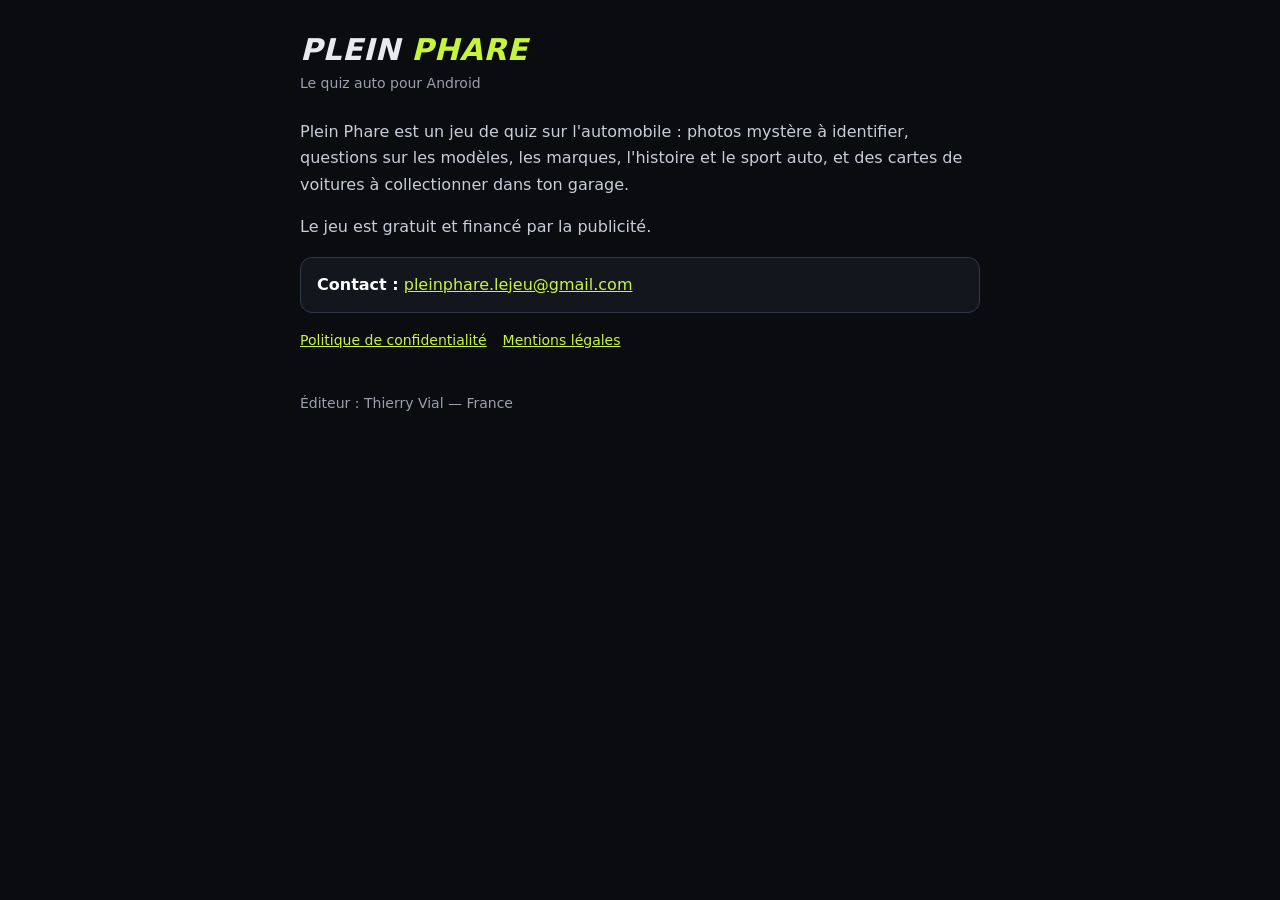
==== index.html @ b2850193 "Add files via upload" ====
<!doctype html>
<html lang="fr">
<head>
<meta charset="utf-8">
<meta name="viewport" content="width=device-width,initial-scale=1">
<title>Plein Phare — le quiz auto</title>
<meta name="description" content="Plein Phare, le jeu de quiz sur l'automobile pour Android : photos mystère, questions, cartes à collectionner.">
<link rel="stylesheet" href="style.css">
</head>
<body>
<main>
<h1>PLEIN <span>PHARE</span></h1>
<p class="maj">Le quiz auto pour Android</p>
<p>Plein Phare est un jeu de quiz sur l'automobile : photos mystère à identifier, questions sur les modèles, les marques, l'histoire et le sport auto, et des cartes de voitures à collectionner dans ton garage.</p>
<p>Le jeu est gratuit et financé par la publicité.</p>
<div class="box">
<p style="margin:0"><strong style="color:#fff">Contact :</strong> <a href="mailto:pleinphare.lejeu@gmail.com">pleinphare.lejeu@gmail.com</a></p>
</div>
<nav>
<a href="confidentialite.html">Politique de confidentialité</a>
<a href="mentions-legales.html">Mentions légales</a>
</nav>
<footer>Éditeur : Thierry Vial — France</footer>
</main>
</body>
</html>
---- style.css ----
:root{color-scheme:dark}
*{box-sizing:border-box}
body{margin:0;background:#0B0C10;color:#E8EAF0;font:16px/1.65 system-ui,-apple-system,"Segoe UI",Roboto,sans-serif}
main{max-width:720px;margin:0 auto;padding:32px 20px 64px}
h1{font-size:30px;line-height:1.2;margin:0 0 4px;font-style:italic;letter-spacing:.5px}
h1 span,a{color:#C8F53C}
h2{font-size:19px;margin:32px 0 8px;color:#fff}
p,li{color:#C9CDD8}
.maj{color:#9AA0AE;font-size:14px;margin:0 0 24px}
ul{padding-left:20px}
nav{display:flex;gap:16px;flex-wrap:wrap;margin:0 0 28px;font-size:14px}
table{width:100%;border-collapse:collapse;margin:8px 0;font-size:15px}
th,td{text-align:left;vertical-align:top;padding:8px 10px;border-bottom:1px solid #262A36;color:#C9CDD8}
th{color:#fff;font-weight:600}
.box{background:#14161D;border:1px solid #343846;border-radius:12px;padding:14px 16px;margin:16px 0}
footer{margin-top:40px;font-size:14px;color:#9AA0AE}
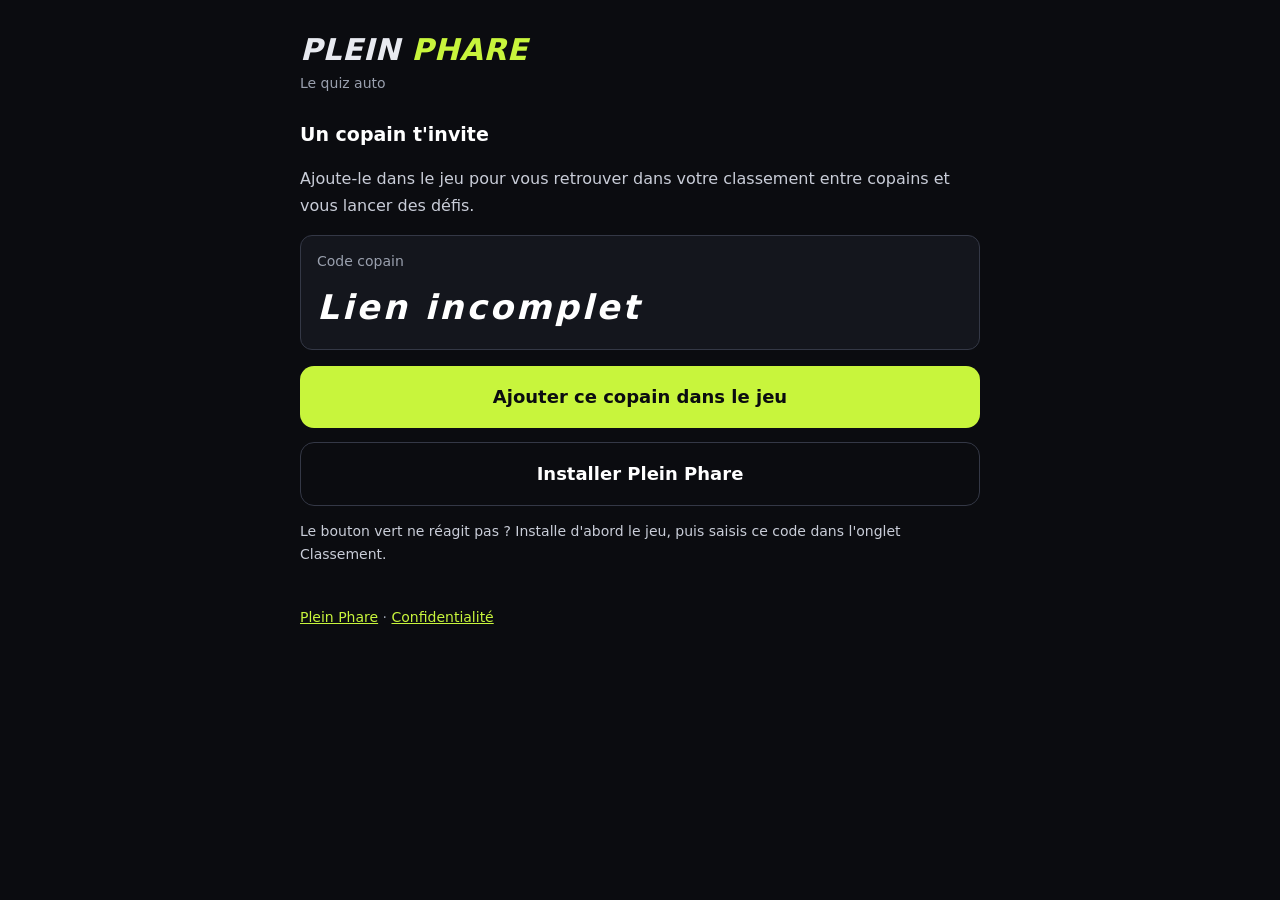
==== commit f7eb5716: "Add files via upload" ====
--- a/index.html
+++ b/index.html
@@ -3,24 +3,32 @@
 <head>
 <meta charset="utf-8">
 <meta name="viewport" content="width=device-width,initial-scale=1">
-<title>Plein Phare — le quiz auto</title>
-<meta name="description" content="Plein Phare, le jeu de quiz sur l'automobile pour Android : photos mystère, questions, cartes à collectionner.">
-<link rel="stylesheet" href="style.css">
+<meta name="robots" content="noindex">
+<title>Invitation — Plein Phare</title>
+<link rel="stylesheet" href="../style.css">
+<style>
+.code{font-size:34px;font-weight:800;letter-spacing:3px;color:#fff;font-style:italic;margin:6px 0 0}
+.btn{display:block;text-align:center;text-decoration:none;font-weight:800;font-size:18px;border-radius:14px;padding:16px;margin:14px 0}
+.b1{background:#C8F53C;color:#0B0C10}.b2{border:1px solid #343846;color:#fff}
+</style>
 </head>
 <body>
 <main>
 <h1>PLEIN <span>PHARE</span></h1>
-<p class="maj">Le quiz auto pour Android</p>
-<p>Plein Phare est un jeu de quiz sur l'automobile : photos mystère à identifier, questions sur les modèles, les marques, l'histoire et le sport auto, et des cartes de voitures à collectionner dans ton garage.</p>
-<p>Le jeu est gratuit et financé par la publicité.</p>
-<div class="box">
-<p style="margin:0"><strong style="color:#fff">Contact :</strong> <a href="mailto:pleinphare.lejeu@gmail.com">pleinphare.lejeu@gmail.com</a></p>
-</div>
-<nav>
-<a href="confidentialite.html">Politique de confidentialité</a>
-<a href="mentions-legales.html">Mentions légales</a>
-</nav>
-<footer>Éditeur : Thierry Vial — France</footer>
+<p class="maj">Le quiz auto</p>
+<h2 style="margin-top:8px">Un copain t'invite</h2>
+<p>Ajoute-le dans le jeu pour vous retrouver dans votre classement entre copains et vous lancer des défis.</p>
+<div class="box"><p style="margin:0;font-size:14px;color:#9AA0AE">Code copain</p><p class="code" id="code">······</p></div>
+<a class="btn b1" id="open" href="#">Ajouter ce copain dans le jeu</a>
+<a class="btn b2" href="https://play.google.com/store/apps/details?id=fr.pleinphare.quiz">Installer Plein Phare</a>
+<p style="font-size:14px">Le bouton vert ne réagit pas ? Installe d'abord le jeu, puis saisis ce code dans l'onglet Classement.</p>
+<footer><a href="../index.html">Plein Phare</a> · <a href="../confidentialite.html">Confidentialité</a></footer>
 </main>
+<script>
+(function(){var m=/[?&]c=([A-Za-z0-9-]{4,12})/.exec(location.search),c=m?m[1].toUpperCase():"";
+if(!c){document.getElementById("code").textContent="Lien incomplet";return;}
+document.getElementById("code").textContent=c;
+document.getElementById("open").href="pleinphare://a/"+c;})();
+</script>
 </body>
 </html>
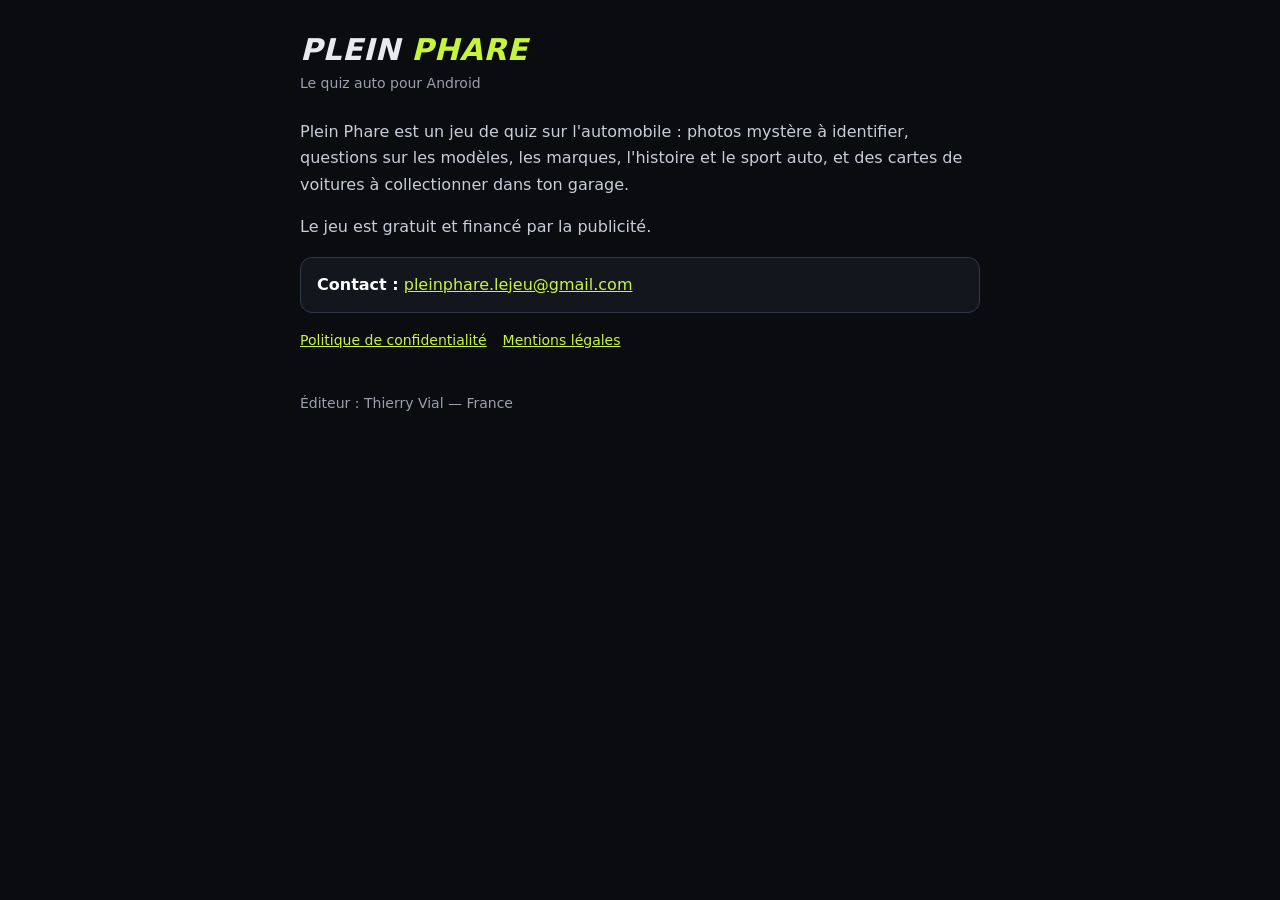
==== commit e43a6cc2: "Add files via upload" ====
--- a/index.html
+++ b/index.html
@@ -3,32 +3,24 @@
 <head>
 <meta charset="utf-8">
 <meta name="viewport" content="width=device-width,initial-scale=1">
-<meta name="robots" content="noindex">
-<title>Invitation — Plein Phare</title>
-<link rel="stylesheet" href="../style.css">
-<style>
-.code{font-size:34px;font-weight:800;letter-spacing:3px;color:#fff;font-style:italic;margin:6px 0 0}
-.btn{display:block;text-align:center;text-decoration:none;font-weight:800;font-size:18px;border-radius:14px;padding:16px;margin:14px 0}
-.b1{background:#C8F53C;color:#0B0C10}.b2{border:1px solid #343846;color:#fff}
-</style>
+<title>Plein Phare — le quiz auto</title>
+<meta name="description" content="Plein Phare, le jeu de quiz sur l'automobile pour Android : photos mystère, questions, cartes à collectionner.">
+<link rel="stylesheet" href="style.css">
 </head>
 <body>
 <main>
 <h1>PLEIN <span>PHARE</span></h1>
-<p class="maj">Le quiz auto</p>
-<h2 style="margin-top:8px">Un copain t'invite</h2>
-<p>Ajoute-le dans le jeu pour vous retrouver dans votre classement entre copains et vous lancer des défis.</p>
-<div class="box"><p style="margin:0;font-size:14px;color:#9AA0AE">Code copain</p><p class="code" id="code">······</p></div>
-<a class="btn b1" id="open" href="#">Ajouter ce copain dans le jeu</a>
-<a class="btn b2" href="https://play.google.com/store/apps/details?id=fr.pleinphare.quiz">Installer Plein Phare</a>
-<p style="font-size:14px">Le bouton vert ne réagit pas ? Installe d'abord le jeu, puis saisis ce code dans l'onglet Classement.</p>
-<footer><a href="../index.html">Plein Phare</a> · <a href="../confidentialite.html">Confidentialité</a></footer>
+<p class="maj">Le quiz auto pour Android</p>
+<p>Plein Phare est un jeu de quiz sur l'automobile : photos mystère à identifier, questions sur les modèles, les marques, l'histoire et le sport auto, et des cartes de voitures à collectionner dans ton garage.</p>
+<p>Le jeu est gratuit et financé par la publicité.</p>
+<div class="box">
+<p style="margin:0"><strong style="color:#fff">Contact :</strong> <a href="mailto:pleinphare.lejeu@gmail.com">pleinphare.lejeu@gmail.com</a></p>
+</div>
+<nav>
+<a href="confidentialite.html">Politique de confidentialité</a>
+<a href="mentions-legales.html">Mentions légales</a>
+</nav>
+<footer>Éditeur : Thierry Vial — France</footer>
 </main>
-<script>
-(function(){var m=/[?&]c=([A-Za-z0-9-]{4,12})/.exec(location.search),c=m?m[1].toUpperCase():"";
-if(!c){document.getElementById("code").textContent="Lien incomplet";return;}
-document.getElementById("code").textContent=c;
-document.getElementById("open").href="pleinphare://a/"+c;})();
-</script>
 </body>
 </html>
